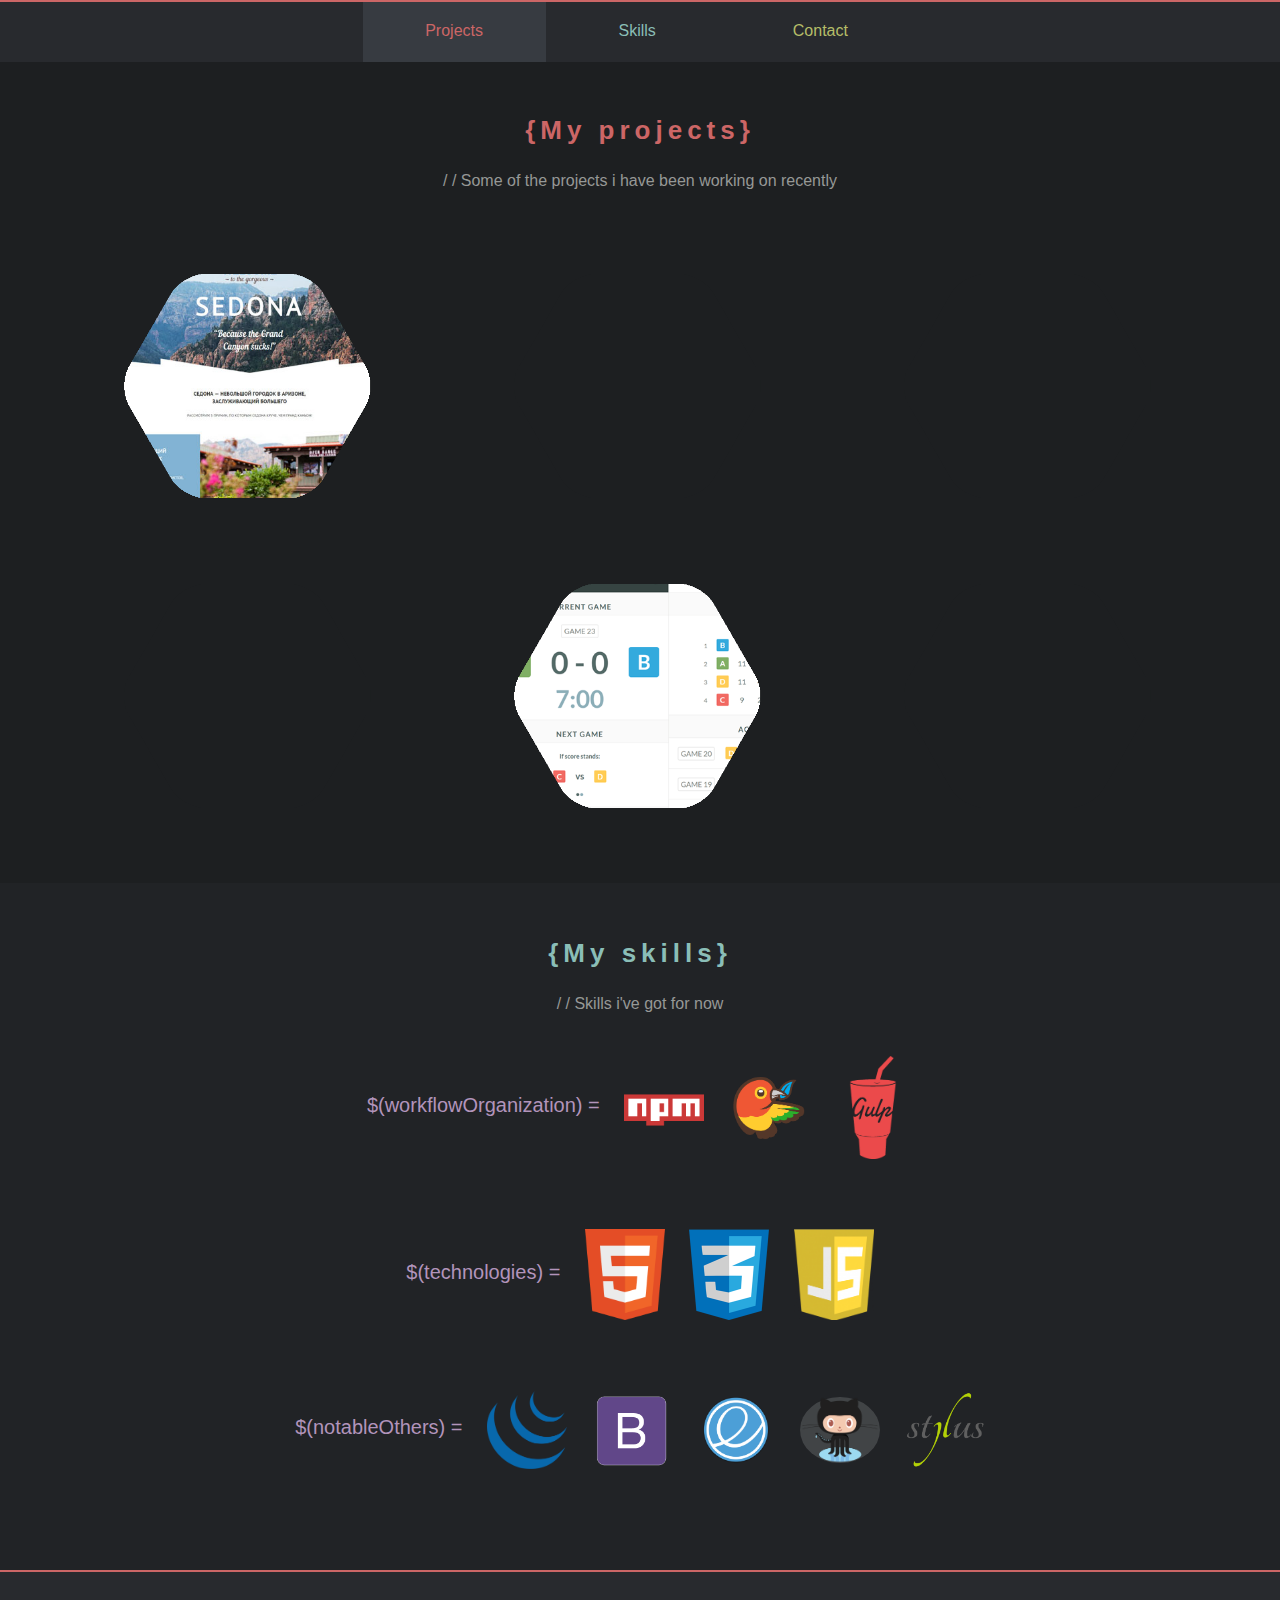
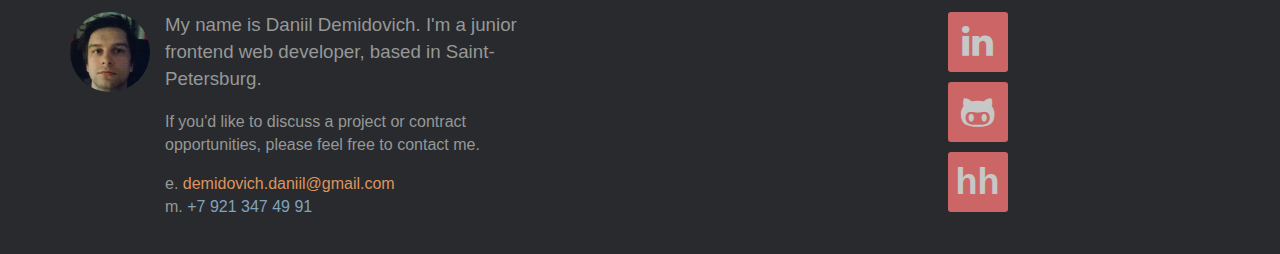
==== index.html @ fd7a841f "sedona" ====
<!DOCTYPE html>
<!--[if lt IE 7]><html lang="ru" class="lt-ie9 lt-ie8 lt-ie7"><![endif]-->
<!--[if IE 7]><html lang="ru" class="lt-ie9 lt-ie8"><![endif]-->
<!--[if IE 8]><html lang="ru" class="lt-ie9"><![endif]-->
<!--[if gt IE 8]><!-->
<html lang="ru">
<!--<![endif]-->

<head>
	<meta charset="UTF-8" />
	<title>My projects</title>
	<meta name="description" content="" />
	<meta http-equiv="X-UA-Compatible" content="IE=edge" />
	<meta name="viewport" content="width=device-width, initial-scale=1.0" />
	<link rel="shortcut icon" href="favicon.png" />
	<link rel="stylesheet" href="//maxcdn.bootstrapcdn.com/font-awesome/4.3.0/css/font-awesome.min.css">
	<link rel="stylesheet" href="libs/bootstrap-grid-3.3.1.min.css" />
	<link rel="stylesheet" href="css/fonts.css" />
	<link rel="stylesheet" href="css/main.css" />
	<link rel="stylesheet" href="css/media.css" />
</head>

<body>
	<header class="header-wrapper">
		<div class="container">
			<div class="row">
				<div class="col-md-6 col-md-offset-3">
					<nav class="menu">
						<ul>
							<li><a class="menu-projects" href="#index.html">Projects</a>
							</li>
							<li><a class="menu-skills" href="#index.html">Skills</a>
							</li>
							<li><a class="menu-contact" href="#index.html">Contact</a>
							</li>
						</ul>
					</nav>
				</div>
			</div>
		</div>
	</header>
	<main>
		<section class="projects section scroll-section">
			<div class="container">
				<div class="row">
					<div class="col-md-12">
						<h2>{My projects}</h2>
						<p>/ / Some of the projects i have been working on recently</p>
					</div>
				</div>
				<div class="row">
					<div class="col-md-4 col-sm-6">
						<div class="item sedona">
							<a href="/Sedona/index.html" class="overlay octagon"></a>
							<div class="item-details">
								<header>Sedona</header>
								<p>Simple site about small american town. 2 pages available: main and hotels. Made in 2 days.</p>
								<a href="/Sedona/index.html" class="item-button">Open</a>
							</div>
						</div>
						<a href="#" class="min-button">Sedona</a>
					</div>
					<div class="col-md-4 col-sm-6">
						<div class="item">
							<a href="#" class="overlay octagon"></a>
							<div class="item-details">
								<header>Golden</header>
								<p>One page "landing" porfolio site. Made in 1 day.</p>
								<a href="#" class="item-button">Open</a>
							</div>
						</div>
						<a href="#" class="min-button">Name</a>
					</div>
					<div class="col-md-4 col-sm-6">
						<div class="item">
							<a href="#" class="overlay octagon"></a>
							<div class="item-details">
								<header>Terran</header>
								<p>Terran terran terran Terran terran terran Terran terran terran</p>
								<a href="#" class="item-button">Open</a>
							</div>
						</div>
						<a href="#" class="min-button">Name</a>
					</div>
					<div class="col-md-4 col-sm-6">
						<div class="item">
							<a href="#" class="overlay octagon"></a>
							<div class="item-details">
								<header>Terran</header>
								<p>Terran terran terran Terran terran terran Terran terran terran</p>
								<a href="#" class="item-button">Open</a>
							</div>
						</div>
						<a href="#" class="min-button">Name</a>
					</div>
					<div class="col-md-4 col-sm-6">
						<div class="item testtask">
							<a href="/TestTask/index.html" class="overlay octagon"></a>
							<div class="item-details">
								<header>Testtask</header>
								<p>Terran terran terran Terran terran terran Terran terran terran</p>
								<a href="/TestTask/index.html" class="item-button">Open</a>
							</div>
						</div>
						<a href="#" class="min-button">Name</a>
					</div>
					<div class="col-md-4 col-sm-6">
						<div class="item">
							<a href="#" class="overlay octagon"></a>
							<div class="item-details">
								<header>Terran</header>
								<p>Terran terran terran Terran terran terran Terran terran terran</p>
								<a href="#" class="item-button">Open</a>
							</div>
						</div>
						<a href="#" class="min-button">Name</a>
					</div>
				</div>
			</div>
		</section>
		<section class="skills section scroll-section">
			<div class="container">
				<div class="row">
					<div class="col-md-12">
						<h2>{My skills}</h2>
						<p>/ / Skills i've got for now</p>
					</div>
				</div>
				<div class="row">
					<div class="col-md-12">
						<div class="skills-set">
							<p>$(workflowOrganization) = </p>
							<a href="https://www.npmjs.com/"><img src="img/npm.png" alt="npm logo">
							</a>
							<a href="http://bower.io/"><img src="img/bower.png" alt="bower logo">
							</a>
							<a href="http://gulpjs.com/"><img src="img/gulp.png" alt="gulp logo">
							</a>
						</div>
						<div class="skills-set technologies">
							<p>$(technologies) = </p>
							<a href="http://www.w3.org/html/"><img src="img/HTML5.png" alt="html logo">
							</a>
							<a href="http://www.w3.org/Style/CSS/"><img src="img/CSS3.png" alt="css logo">
							</a>
							<a href="https://developer.mozilla.org/en/docs/Web/JavaScript"><img src="img/JS.png" alt="js logo">
							</a>
						</div>
						<div class="skills-set">
							<p>$(notableOthers) = </p>
							<a href="https://jquery.com/"><img src="img/jquery.png" alt="jq logo">
							</a>
							<a href="http://getbootstrap.com/"><img src="img/bootstrap.png" alt="bootstrap logo">
							</a>
							<a href="https://elementary.io/"><img src="img/elementary.png" alt="eOS logo">
							</a>
							<a class="github" href="https://github.com/"><img src="img/Github.png" alt="github logo">
							</a>
							<a href="https://learnboost.github.io/stylus/"><img src="img/Stylus.png" alt="stylus logo">
							</a>
						</div>
					</div>
				</div>
			</div>
		</section>
	</main>
	<footer class="footer-wrapper scroll-section">
		<div class="container">
			<div class="row">
				<div class="col-md-9 col-sm-9">
					<img class="photo" src="img/myphoto.jpg" alt="MyPhoto">
						<h3>My name is Daniil Demidovich. I'm a junior frontend web developer, based in Saint-Petersburg.</h3>
						<p>If you'd like to discuss a project or contract opportunities, please feel free to contact me.</p>
						<p>e. <span class="email">demidovich.daniil@gmail.com</span>
							<br> m. <span class="mobile">+7 921 347 49 91</span></p>

				</div>
				<div class="col-md-3 col-sm-3">
					<div class="social">
						<ul>
							<li><a class="social-linked" href="https://linkedin.com/in/daniildemidovich"><i class="fa fa-linkedin"></i></a></li>
							<li><a class="social-github" href="https://github.com/O4epegb"><i class="fa fa-github-alt"></i></a></li>
							<li><a class="social-hh" href="http://spb.hh.ru/resume/3b052754ff028a69610039ed1f586c6c72774a">hh</a></li>
						</ul>
					</div>
				</div>
			</div>
		</div>
	</footer>
	<!--[if lt IE 9]>
	<script src="libs/html5shiv/es5-shim.min.js"></script>
	<script src="libs/html5shiv/html5shiv.min.js"></script>
	<script src="libs/html5shiv/html5shiv-printshiv.min.js"></script>
	<script src="libs/respond/respond.min.js"></script>
	<![endif]-->
	<script src="libs/jquery.min.js"></script>
	<script src="libs/jquery.scrollTo.min.js"></script>
	<script src="libs/ScrollMagic.min.js"></script>
	<script src="js/common.min.js"></script>
</body>

</html>
---- css/fonts.css ----
@font-face{font-family:"RobotoRegular";src:url("../fonts/RobotoRegular/RobotoRegular.eot");src:url("../fonts/RobotoRegular/RobotoRegular.eot?#iefix") format("embedded-opentype"),url("../fonts/RobotoRegular/RobotoRegular.woff") format("woff"),url("../fonts/RobotoRegular/RobotoRegular.ttf") format("truetype");font-style:normal;font-weight:normal}@font-face{font-family:"RobotoLight";src:url("../fonts/RobotoLight/RobotoLight.eot");src:url("../fonts/RobotoLight/RobotoLight.eot?#iefix") format("embedded-opentype"),url("../fonts/RobotoLight/RobotoLight.woff") format("woff"),url("../fonts/RobotoLight/RobotoLight.ttf") format("truetype");font-style:normal;font-weight:normal}@font-face{font-family:"RobotoMedium";src:url("../fonts/RobotoMedium/RobotoMedium.eot");src:url("../fonts/RobotoMedium/RobotoMedium.eot?#iefix") format("embedded-opentype"),url("../fonts/RobotoMedium/RobotoMedium.woff") format("woff"),url("../fonts/RobotoMedium/RobotoMedium.ttf") format("truetype");font-style:normal;font-weight:normal}@font-face{font-family:"RobotoBold";src:url("../fonts/RobotoBold/RobotoBold.eot");src:url("../fonts/RobotoBold/RobotoBold.eot?#iefix") format("embedded-opentype"),url("../fonts/RobotoBold/RobotoBold.woff") format("woff"),url("../fonts/RobotoBold/RobotoBold.ttf") format("truetype");font-style:normal;font-weight:normal}
---- css/main.css ----
body{background-color:#1d1f21;font-size:16px}h2{font-size:26px}.header-wrapper,.footer-wrapper{background-color:#282a2e;border-top:2px #c66 solid}.header-border-red{border-top:2px #c66 solid}.header-border-aqua{border-top:2px #8abeb7 solid}.header-border-yellow{border-top:2px #f0c674 solid}.header-wrapper{position:fixed;z-index:5;top:0;left:0;width:100%}.menu ul{margin:0;padding:0;font-size:0}.menu li{display:inline-block;width:33%;text-align:center;height:60px;padding-top:18px;font-size:16px}.menu .active{background-color:#373b41}.menu a{position:relative}.menu ul>li:nth-of-type(1) a{color:#c66}.menu ul>li:nth-of-type(2) a{color:#8abeb7}.menu ul>li:nth-of-type(3) a{color:#b5bd68}.menu a:before{content:">";width:20px;height:20px;position:absolute;left:-40px;opacity:0;-webkit-transition:.2s all ease-out;transition:.2s all ease-out}.menu a:hover:before{opacity:1;left:-20px}.section{text-align:center;padding-top:30px;padding-bottom:30px}.section h2{letter-spacing:5px}.section p{color:#969896;margin-bottom:40px}.section.projects{color:#c66;margin-top:60px}.section.skills{color:#8abeb7;background-color:#212326}.item{position:relative;width:300px;height:300px;background-color:#fff;margin:auto;margin-bottom:10px}.item-details{position:relative;opacity:0;background-color:rgba(29,31,33,0.8);color:#fff;height:300px;padding-top:54px;-webkit-transition:all .3s ease-in-out;transition:all .3s ease-in-out}.item-details header{font-size:26px;text-transform:uppercase;border-bottom:1px solid #c5c8c6}.item-details p{width:72%;margin:10px auto;line-height:1.4;color:#fff}.item-button{display:inline-block;position:relative;padding:5px 15px;margin-top:10px;text-decoration:none;color:#c5c8c6;background-color:#282a2e;border-radius:20px;z-index:2;border:#c5c8c6 1px solid;}.item-button:hover{background-color:#c5c8c6;color:#282a2e}.min-button{display:none;margin-bottom:10px;font-size:25px;color:#de935f}.item{background:url("https://www.jinx.com/content/prod/4063p_0c_2b.jpg") no-repeat;background-size:cover}.sedona{background-image:url("../img/sedona.jpg");background-repeat:no-repeat;background-size:cover}.testtask{background-image:url("../img/testtask.png");background-repeat:no-repeat;background-size:cover}.overlay{position:absolute;top:0;left:0;width:300px;height:300px;z-index:1;outline:0;-webkit-transition:.6s ease-out;transition:.6s ease-out;-webkit-transform:scale(1);transform:scale(1);background-image:url("../img/oct.png");background-repeat:no-repeat;background-position:0 0;background-size:cover}.item:hover .item-details{opacity:1}.item:hover .overlay{-webkit-transform:scale(1.07);transform:scale(1.07)}.skills-set{margin-bottom:50px}.skills-set a{display:inline-block;margin-left:20px;margin-bottom:20px}.skills-set img{height:auto;max-width:80px}.skills-set p{display:inline-block;font-size:20px;color:#b294bb}.github{background-color:rgba(197,200,198,0.2);border-radius:50%}.footer-wrapper{padding-top:40px;padding-bottom:20px}.photo{width:80px;height:80px;border-radius:50%;float:left;display:block}.footer-wrapper h3{margin-top:0;font-weight:normal}.footer-wrapper h3,.footer-wrapper p{margin-left:95px;color:#969896;max-width:400px}.email{color:#de935f}.mobile{color:#81a2be}.social li{display:block;width:60px;height:60px;background-color:#c66;text-align:center;border-radius:3px;margin-bottom:10px}.social a{display:block;line-height:60px;color:#c5c8c6;font-size:36px}.social ul{padding:0;margin:0}.social-linked:hover{color:#1b86bd}.social-github:hover{color:#282a2e}.social-hh{font-weight:bold}.social-hh:hover{color:#d71920}
---- css/media.css ----
@media only screen and (max-width:768px){.social li{display:inline-block}.social{text-align:center}.skills-set p{display:block}}@media only screen and (max-width:480px){.item{width:220px;height:220px}.item-details{height:220px}.overlay{width:220px;height:220px}.item-button{display:none}}@media only screen and (max-width:365px){.photo{float:none;display:block;margin:auto;margin-bottom:20px}.footer-wrapper h3{margin-top:0;font-weight:normal}.footer-wrapper h3,.footer-wrapper p{margin-left:0;color:$comment;max-width:400px}}@media only screen and (max-width:285px){.item{width:180px;height:180px}.item-details{height:180px}.overlay{width:180px;height:180px}.min-button{display:block}.item{display:none}.skills-set p{display:none}}
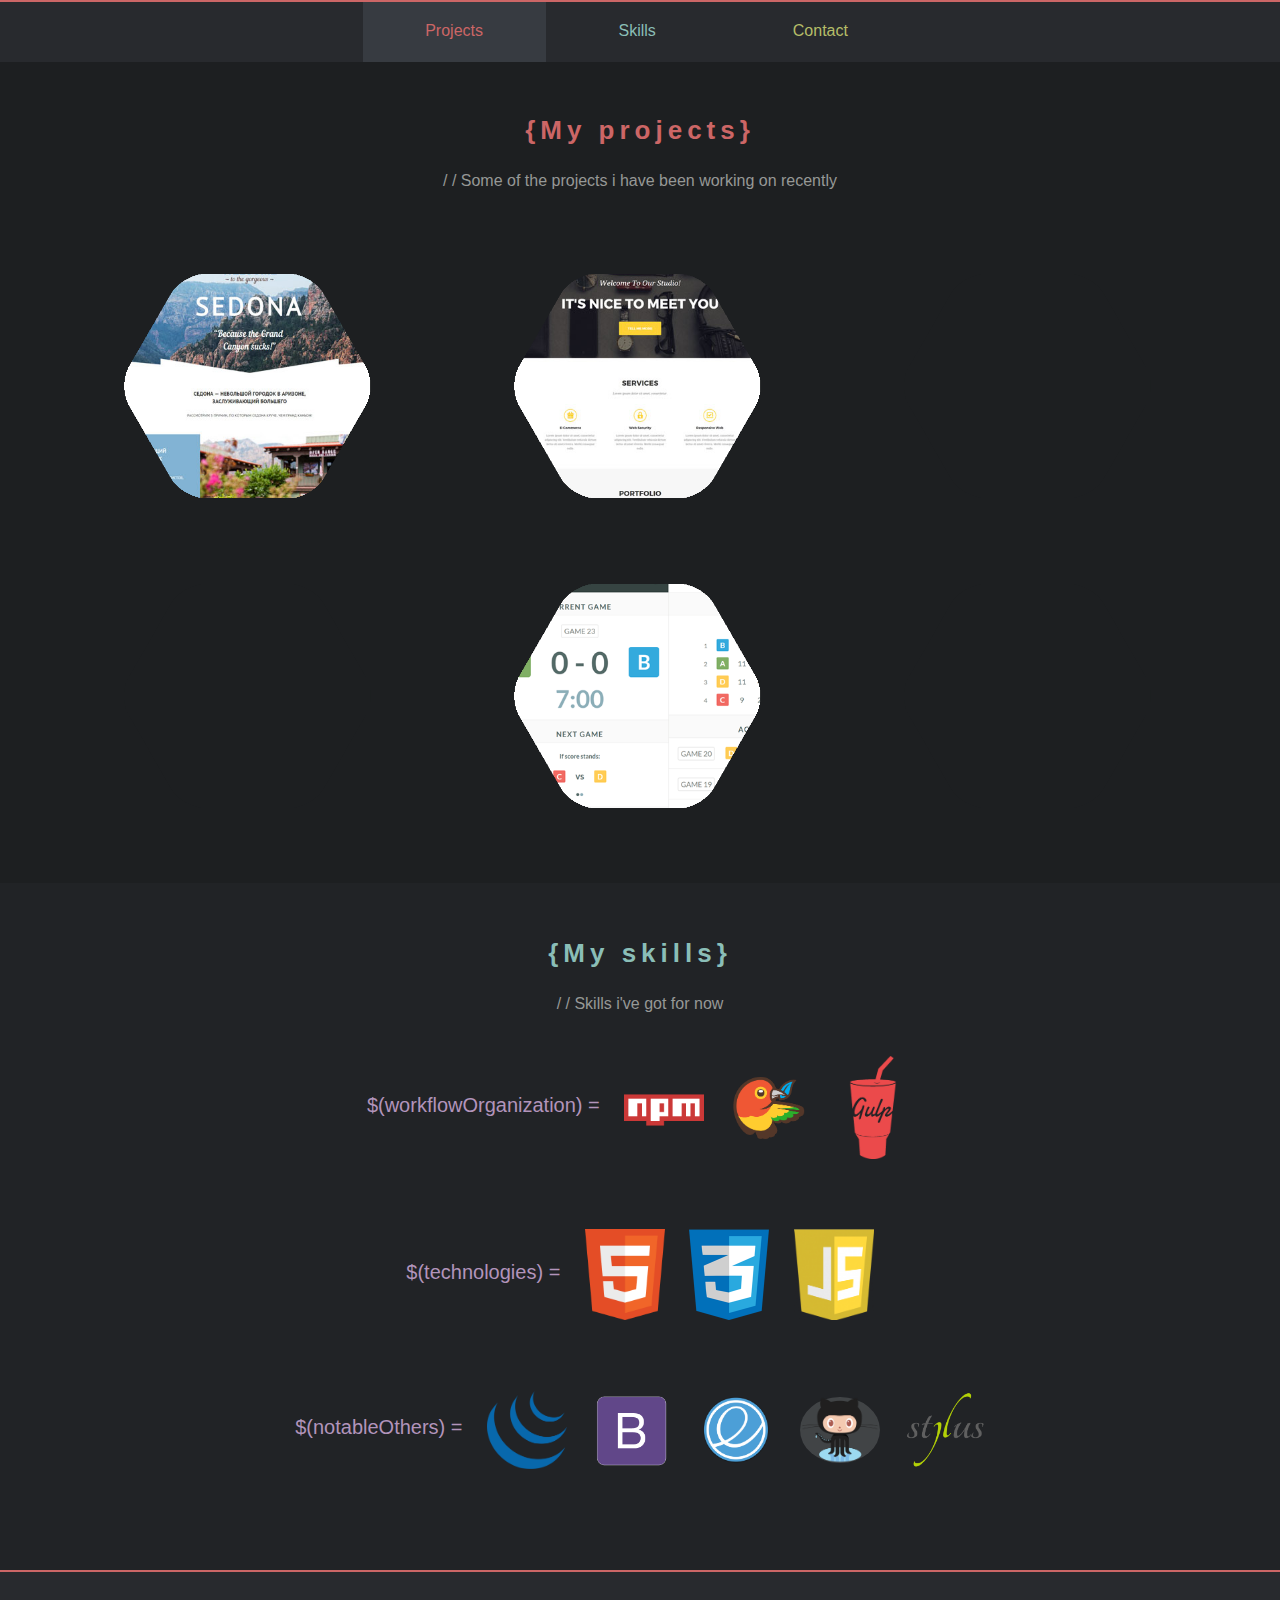
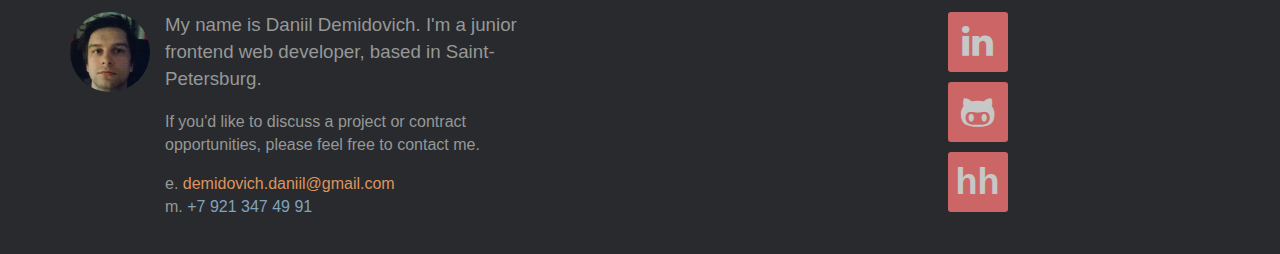
==== commit ad2e4344: "golden" ====
--- a/index.html
+++ b/index.html
@@ -61,15 +61,15 @@
 						<a href="#" class="min-button">Sedona</a>
 					</div>
 					<div class="col-md-4 col-sm-6">
-						<div class="item">
+						<div class="item golden">
 							<a href="#" class="overlay octagon"></a>
 							<div class="item-details">
 								<header>Golden</header>
 								<p>One page "landing" porfolio site. Made in 1 day.</p>
-								<a href="#" class="item-button">Open</a>
-							</div>
-						</div>
-						<a href="#" class="min-button">Name</a>
+								<a href="/Golden/index.html" class="item-button">Open</a>
+							</div>
+						</div>
+						<a href="/Golden/index.html" class="min-button">Golden</a>
 					</div>
 					<div class="col-md-4 col-sm-6">
 						<div class="item">
@@ -102,7 +102,7 @@
 								<a href="/TestTask/index.html" class="item-button">Open</a>
 							</div>
 						</div>
-						<a href="#" class="min-button">Name</a>
+						<a href="#" class="min-button">Testtask</a>
 					</div>
 					<div class="col-md-4 col-sm-6">
 						<div class="item">
--- a/css/main.css
+++ b/css/main.css
@@ -1 +1 @@
-body{background-color:#1d1f21;font-size:16px}h2{font-size:26px}.header-wrapper,.footer-wrapper{background-color:#282a2e;border-top:2px #c66 solid}.header-border-red{border-top:2px #c66 solid}.header-border-aqua{border-top:2px #8abeb7 solid}.header-border-yellow{border-top:2px #f0c674 solid}.header-wrapper{position:fixed;z-index:5;top:0;left:0;width:100%}.menu ul{margin:0;padding:0;font-size:0}.menu li{display:inline-block;width:33%;text-align:center;height:60px;padding-top:18px;font-size:16px}.menu .active{background-color:#373b41}.menu a{position:relative}.menu ul>li:nth-of-type(1) a{color:#c66}.menu ul>li:nth-of-type(2) a{color:#8abeb7}.menu ul>li:nth-of-type(3) a{color:#b5bd68}.menu a:before{content:">";width:20px;height:20px;position:absolute;left:-40px;opacity:0;-webkit-transition:.2s all ease-out;transition:.2s all ease-out}.menu a:hover:before{opacity:1;left:-20px}.section{text-align:center;padding-top:30px;padding-bottom:30px}.section h2{letter-spacing:5px}.section p{color:#969896;margin-bottom:40px}.section.projects{color:#c66;margin-top:60px}.section.skills{color:#8abeb7;background-color:#212326}.item{position:relative;width:300px;height:300px;background-color:#fff;margin:auto;margin-bottom:10px}.item-details{position:relative;opacity:0;background-color:rgba(29,31,33,0.8);color:#fff;height:300px;padding-top:54px;-webkit-transition:all .3s ease-in-out;transition:all .3s ease-in-out}.item-details header{font-size:26px;text-transform:uppercase;border-bottom:1px solid #c5c8c6}.item-details p{width:72%;margin:10px auto;line-height:1.4;color:#fff}.item-button{display:inline-block;position:relative;padding:5px 15px;margin-top:10px;text-decoration:none;color:#c5c8c6;background-color:#282a2e;border-radius:20px;z-index:2;border:#c5c8c6 1px solid;}.item-button:hover{background-color:#c5c8c6;color:#282a2e}.min-button{display:none;margin-bottom:10px;font-size:25px;color:#de935f}.item{background:url("https://www.jinx.com/content/prod/4063p_0c_2b.jpg") no-repeat;background-size:cover}.sedona{background-image:url("../img/sedona.jpg");background-repeat:no-repeat;background-size:cover}.testtask{background-image:url("../img/testtask.png");background-repeat:no-repeat;background-size:cover}.overlay{position:absolute;top:0;left:0;width:300px;height:300px;z-index:1;outline:0;-webkit-transition:.6s ease-out;transition:.6s ease-out;-webkit-transform:scale(1);transform:scale(1);background-image:url("../img/oct.png");background-repeat:no-repeat;background-position:0 0;background-size:cover}.item:hover .item-details{opacity:1}.item:hover .overlay{-webkit-transform:scale(1.07);transform:scale(1.07)}.skills-set{margin-bottom:50px}.skills-set a{display:inline-block;margin-left:20px;margin-bottom:20px}.skills-set img{height:auto;max-width:80px}.skills-set p{display:inline-block;font-size:20px;color:#b294bb}.github{background-color:rgba(197,200,198,0.2);border-radius:50%}.footer-wrapper{padding-top:40px;padding-bottom:20px}.photo{width:80px;height:80px;border-radius:50%;float:left;display:block}.footer-wrapper h3{margin-top:0;font-weight:normal}.footer-wrapper h3,.footer-wrapper p{margin-left:95px;color:#969896;max-width:400px}.email{color:#de935f}.mobile{color:#81a2be}.social li{display:block;width:60px;height:60px;background-color:#c66;text-align:center;border-radius:3px;margin-bottom:10px}.social a{display:block;line-height:60px;color:#c5c8c6;font-size:36px}.social ul{padding:0;margin:0}.social-linked:hover{color:#1b86bd}.social-github:hover{color:#282a2e}.social-hh{font-weight:bold}.social-hh:hover{color:#d71920}+body{background-color:#1d1f21;font-size:16px}h2{font-size:26px}.header-wrapper,.footer-wrapper{background-color:#282a2e;border-top:2px #c66 solid}.header-border-red{border-top:2px #c66 solid}.header-border-aqua{border-top:2px #8abeb7 solid}.header-border-yellow{border-top:2px #f0c674 solid}.header-wrapper{position:fixed;z-index:5;top:0;left:0;width:100%}.menu ul{margin:0;padding:0;font-size:0}.menu li{display:inline-block;width:33%;text-align:center;height:60px;padding-top:18px;font-size:16px}.menu .active{background-color:#373b41}.menu a{position:relative}.menu ul>li:nth-of-type(1) a{color:#c66}.menu ul>li:nth-of-type(2) a{color:#8abeb7}.menu ul>li:nth-of-type(3) a{color:#b5bd68}.menu a:before{content:">";width:20px;height:20px;position:absolute;left:-40px;opacity:0;-webkit-transition:.2s all ease-out;transition:.2s all ease-out}.menu a:hover:before{opacity:1;left:-20px}.section{text-align:center;padding-top:30px;padding-bottom:30px}.section h2{letter-spacing:5px}.section p{color:#969896;margin-bottom:40px}.section.projects{color:#c66;margin-top:60px}.section.skills{color:#8abeb7;background-color:#212326}.item{position:relative;width:300px;height:300px;background-color:#fff;margin:auto;margin-bottom:10px}.item-details{position:relative;opacity:0;background-color:rgba(29,31,33,0.8);color:#fff;height:300px;padding-top:54px;-webkit-transition:all .3s ease-in-out;transition:all .3s ease-in-out}.item-details header{font-size:26px;text-transform:uppercase;border-bottom:1px solid #c5c8c6}.item-details p{width:72%;margin:10px auto;line-height:1.4;color:#fff}.item-button{display:inline-block;position:relative;padding:5px 15px;margin-top:10px;text-decoration:none;color:#c5c8c6;background-color:#282a2e;border-radius:20px;z-index:2;border:#c5c8c6 1px solid;}.item-button:hover{background-color:#c5c8c6;color:#282a2e}.min-button{display:none;margin-bottom:10px;font-size:25px;color:#de935f}.item{background:url("https://www.jinx.com/content/prod/4063p_0c_2b.jpg") no-repeat;background-size:cover}.sedona{background-image:url("../img/sedona.jpg");background-repeat:no-repeat;background-size:cover}.golden{background-image:url("../img/golden.jpg");background-repeat:no-repeat;background-size:cover}.testtask{background-image:url("../img/testtask.png");background-repeat:no-repeat;background-size:cover}.overlay{position:absolute;top:0;left:0;width:300px;height:300px;z-index:1;outline:0;-webkit-transition:.6s ease-out;transition:.6s ease-out;-webkit-transform:scale(1);transform:scale(1);background-image:url("../img/oct.png");background-repeat:no-repeat;background-position:0 0;background-size:cover}.item:hover .item-details{opacity:1}.item:hover .overlay{-webkit-transform:scale(1.07);transform:scale(1.07)}.skills-set{margin-bottom:50px}.skills-set a{display:inline-block;margin-left:20px;margin-bottom:20px}.skills-set img{height:auto;max-width:80px}.skills-set p{display:inline-block;font-size:20px;color:#b294bb}.github{background-color:rgba(197,200,198,0.2);border-radius:50%}.footer-wrapper{padding-top:40px;padding-bottom:20px}.photo{width:80px;height:80px;border-radius:50%;float:left;display:block}.footer-wrapper h3{margin-top:0;font-weight:normal}.footer-wrapper h3,.footer-wrapper p{margin-left:95px;color:#969896;max-width:400px}.email{color:#de935f}.mobile{color:#81a2be}.social li{display:block;width:60px;height:60px;background-color:#c66;text-align:center;border-radius:3px;margin-bottom:10px}.social a{display:block;line-height:60px;color:#c5c8c6;font-size:36px}.social ul{padding:0;margin:0}.social-linked:hover{color:#1b86bd}.social-github:hover{color:#282a2e}.social-hh{font-weight:bold}.social-hh:hover{color:#d71920}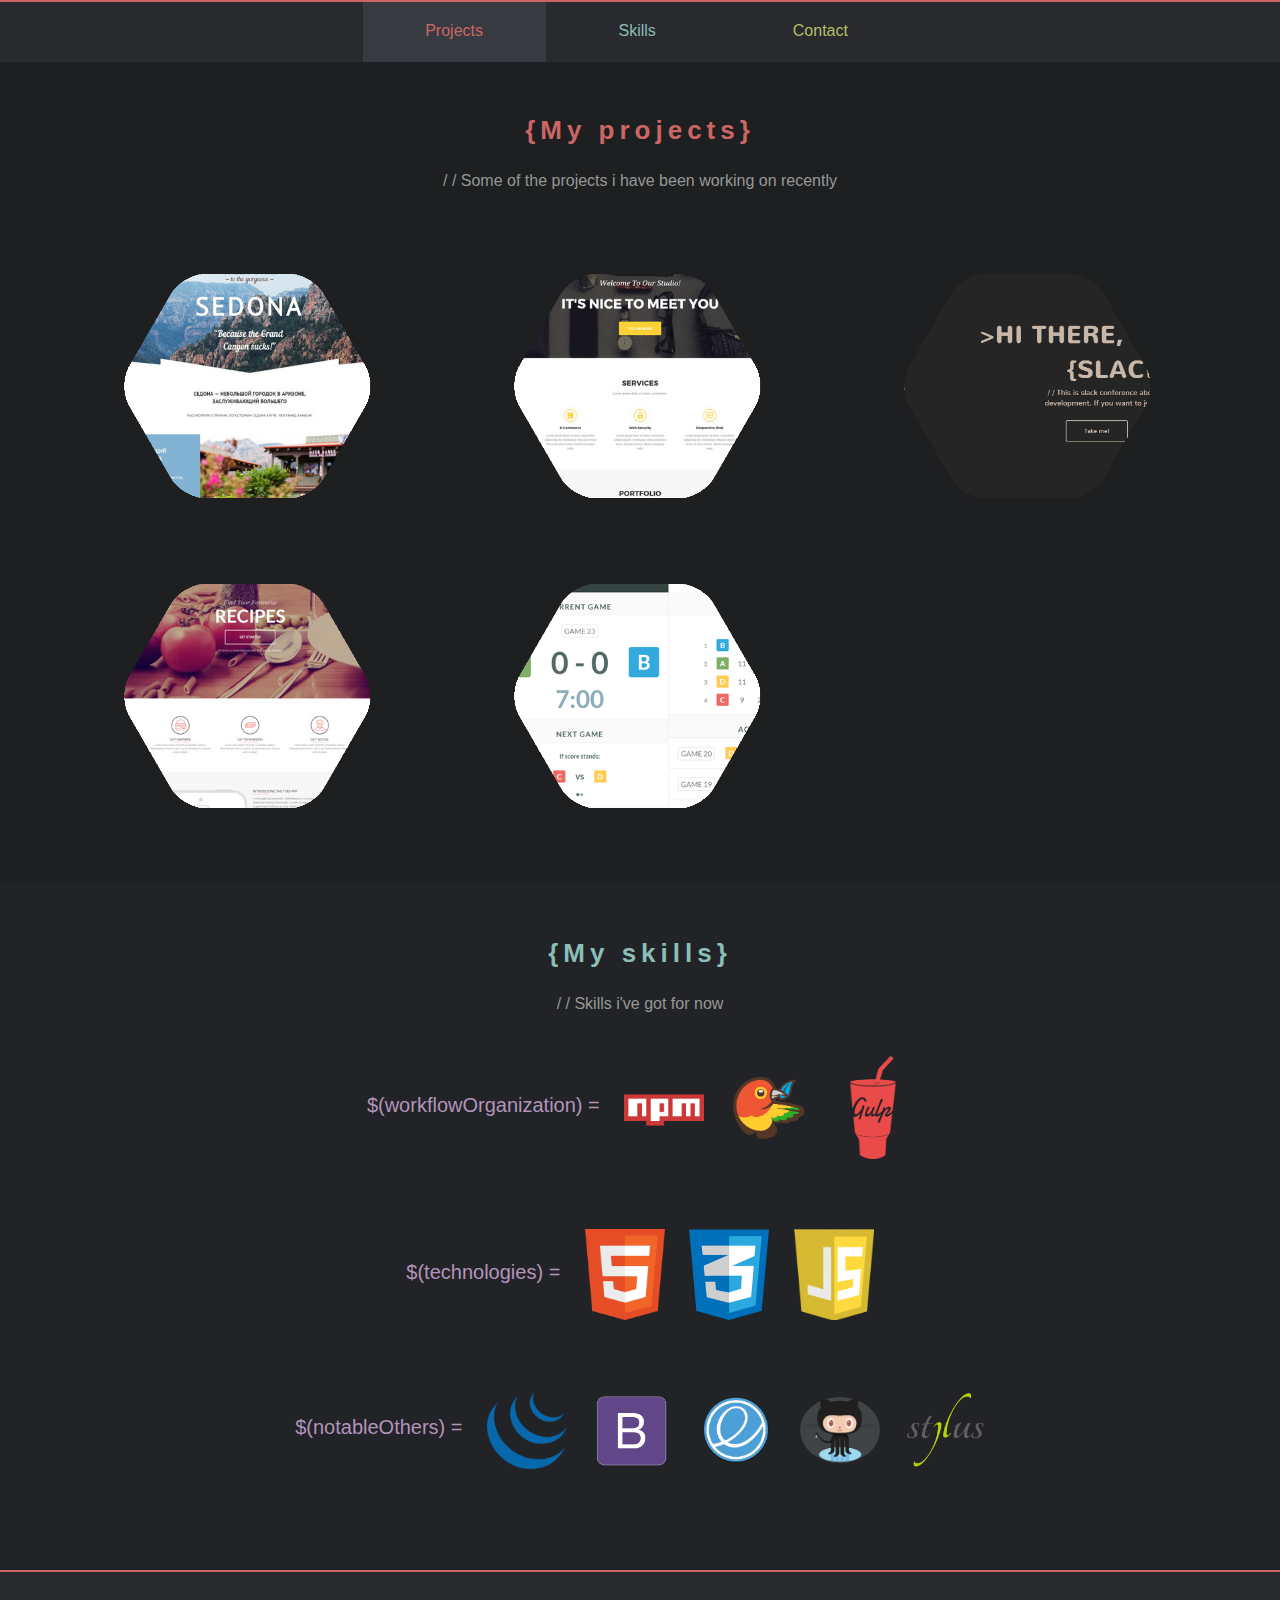
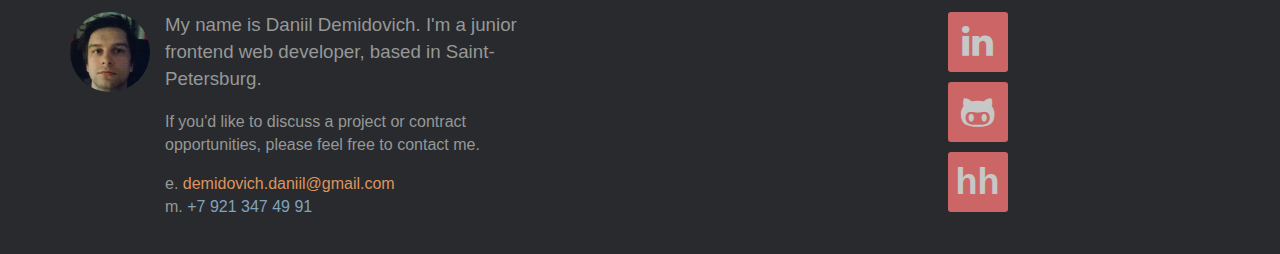
==== commit 55674e99: "slack" ====
--- a/index.html
+++ b/index.html
@@ -58,11 +58,11 @@
 								<a href="/Sedona/index.html" class="item-button">Open</a>
 							</div>
 						</div>
-						<a href="#" class="min-button">Sedona</a>
+						<a href="/Sedona/index.html" class="min-button">Sedona</a>
 					</div>
 					<div class="col-md-4 col-sm-6">
 						<div class="item golden">
-							<a href="#" class="overlay octagon"></a>
+							<a href="/Golden/index.html" class="overlay octagon"></a>
 							<div class="item-details">
 								<header>Golden</header>
 								<p>One page "landing" porfolio site. Made in 1 day.</p>
@@ -72,37 +72,37 @@
 						<a href="/Golden/index.html" class="min-button">Golden</a>
 					</div>
 					<div class="col-md-4 col-sm-6">
-						<div class="item">
-							<a href="#" class="overlay octagon"></a>
-							<div class="item-details">
-								<header>Terran</header>
-								<p>Terran terran terran Terran terran terran Terran terran terran</p>
-								<a href="#" class="item-button">Open</a>
-							</div>
-						</div>
-						<a href="#" class="min-button">Name</a>
-					</div>
-					<div class="col-md-4 col-sm-6">
-						<div class="item">
-							<a href="#" class="overlay octagon"></a>
-							<div class="item-details">
-								<header>Terran</header>
-								<p>Terran terran terran Terran terran terran Terran terran terran</p>
-								<a href="#" class="item-button">Open</a>
-							</div>
-						</div>
-						<a href="#" class="min-button">Name</a>
+						<div class="item slack">
+							<a href="/OnePage/index.html" class="overlay octagon"></a>
+							<div class="item-details">
+								<header>SlackJS</header>
+								<p>Promo page for js slack conference, made entirely by myself, without using any js plugins (apart from jQ). Work in progress, so far spent 1 day on it.</p>
+								<a href="/OnePage/index.html" class="item-button">Open</a>
+							</div>
+						</div>
+						<a href="/OnePage/index.html" class="min-button">SlackJS</a>
+					</div>
+					<div class="col-md-4 col-sm-6">
+						<div class="item fudi">
+							<a href="/Fudi/index.html" class="overlay octagon"></a>
+							<div class="item-details">
+								<header>Fudi</header>
+								<p>Multipurpose landing page stylized on the theme about food recipes. Made in 6 hours.</p>
+								<a href="/Fudi/index.html" class="item-button">Open</a>
+							</div>
+						</div>
+						<a href="/Fudi/index.html" class="min-button">Fudi</a>
 					</div>
 					<div class="col-md-4 col-sm-6">
 						<div class="item testtask">
 							<a href="/TestTask/index.html" class="overlay octagon"></a>
 							<div class="item-details">
 								<header>Testtask</header>
-								<p>Terran terran terran Terran terran terran Terran terran terran</p>
+								<p>Simple SPA interface. Made just for practice in 3 hours.</p>
 								<a href="/TestTask/index.html" class="item-button">Open</a>
 							</div>
 						</div>
-						<a href="#" class="min-button">Testtask</a>
+						<a href="/TestTask/index.html" class="min-button">Testtask</a>
 					</div>
 					<div class="col-md-4 col-sm-6">
 						<div class="item">
--- a/css/main.css
+++ b/css/main.css
@@ -1 +1 @@
-body{background-color:#1d1f21;font-size:16px}h2{font-size:26px}.header-wrapper,.footer-wrapper{background-color:#282a2e;border-top:2px #c66 solid}.header-border-red{border-top:2px #c66 solid}.header-border-aqua{border-top:2px #8abeb7 solid}.header-border-yellow{border-top:2px #f0c674 solid}.header-wrapper{position:fixed;z-index:5;top:0;left:0;width:100%}.menu ul{margin:0;padding:0;font-size:0}.menu li{display:inline-block;width:33%;text-align:center;height:60px;padding-top:18px;font-size:16px}.menu .active{background-color:#373b41}.menu a{position:relative}.menu ul>li:nth-of-type(1) a{color:#c66}.menu ul>li:nth-of-type(2) a{color:#8abeb7}.menu ul>li:nth-of-type(3) a{color:#b5bd68}.menu a:before{content:">";width:20px;height:20px;position:absolute;left:-40px;opacity:0;-webkit-transition:.2s all ease-out;transition:.2s all ease-out}.menu a:hover:before{opacity:1;left:-20px}.section{text-align:center;padding-top:30px;padding-bottom:30px}.section h2{letter-spacing:5px}.section p{color:#969896;margin-bottom:40px}.section.projects{color:#c66;margin-top:60px}.section.skills{color:#8abeb7;background-color:#212326}.item{position:relative;width:300px;height:300px;background-color:#fff;margin:auto;margin-bottom:10px}.item-details{position:relative;opacity:0;background-color:rgba(29,31,33,0.8);color:#fff;height:300px;padding-top:54px;-webkit-transition:all .3s ease-in-out;transition:all .3s ease-in-out}.item-details header{font-size:26px;text-transform:uppercase;border-bottom:1px solid #c5c8c6}.item-details p{width:72%;margin:10px auto;line-height:1.4;color:#fff}.item-button{display:inline-block;position:relative;padding:5px 15px;margin-top:10px;text-decoration:none;color:#c5c8c6;background-color:#282a2e;border-radius:20px;z-index:2;border:#c5c8c6 1px solid;}.item-button:hover{background-color:#c5c8c6;color:#282a2e}.min-button{display:none;margin-bottom:10px;font-size:25px;color:#de935f}.item{background:url("https://www.jinx.com/content/prod/4063p_0c_2b.jpg") no-repeat;background-size:cover}.sedona{background-image:url("../img/sedona.jpg");background-repeat:no-repeat;background-size:cover}.golden{background-image:url("../img/golden.jpg");background-repeat:no-repeat;background-size:cover}.testtask{background-image:url("../img/testtask.png");background-repeat:no-repeat;background-size:cover}.overlay{position:absolute;top:0;left:0;width:300px;height:300px;z-index:1;outline:0;-webkit-transition:.6s ease-out;transition:.6s ease-out;-webkit-transform:scale(1);transform:scale(1);background-image:url("../img/oct.png");background-repeat:no-repeat;background-position:0 0;background-size:cover}.item:hover .item-details{opacity:1}.item:hover .overlay{-webkit-transform:scale(1.07);transform:scale(1.07)}.skills-set{margin-bottom:50px}.skills-set a{display:inline-block;margin-left:20px;margin-bottom:20px}.skills-set img{height:auto;max-width:80px}.skills-set p{display:inline-block;font-size:20px;color:#b294bb}.github{background-color:rgba(197,200,198,0.2);border-radius:50%}.footer-wrapper{padding-top:40px;padding-bottom:20px}.photo{width:80px;height:80px;border-radius:50%;float:left;display:block}.footer-wrapper h3{margin-top:0;font-weight:normal}.footer-wrapper h3,.footer-wrapper p{margin-left:95px;color:#969896;max-width:400px}.email{color:#de935f}.mobile{color:#81a2be}.social li{display:block;width:60px;height:60px;background-color:#c66;text-align:center;border-radius:3px;margin-bottom:10px}.social a{display:block;line-height:60px;color:#c5c8c6;font-size:36px}.social ul{padding:0;margin:0}.social-linked:hover{color:#1b86bd}.social-github:hover{color:#282a2e}.social-hh{font-weight:bold}.social-hh:hover{color:#d71920}+body{background-color:#1d1f21;font-size:16px}h2{font-size:26px}.header-wrapper,.footer-wrapper{background-color:#282a2e;border-top:2px #c66 solid}.header-border-red{border-top:2px #c66 solid}.header-border-aqua{border-top:2px #8abeb7 solid}.header-border-yellow{border-top:2px #f0c674 solid}.header-wrapper{position:fixed;z-index:5;top:0;left:0;width:100%}.menu ul{margin:0;padding:0;font-size:0}.menu li{display:inline-block;width:33%;text-align:center;height:60px;padding-top:18px;font-size:16px}.menu .active{background-color:#373b41}.menu a{position:relative}.menu ul>li:nth-of-type(1) a{color:#c66}.menu ul>li:nth-of-type(2) a{color:#8abeb7}.menu ul>li:nth-of-type(3) a{color:#b5bd68}.menu a:before{content:">";width:20px;height:20px;position:absolute;left:-40px;opacity:0;-webkit-transition:.2s all ease-out;transition:.2s all ease-out}.menu a:hover:before{opacity:1;left:-20px}.section{text-align:center;padding-top:30px;padding-bottom:30px}.section h2{letter-spacing:5px}.section p{color:#969896;margin-bottom:40px}.section.projects{color:#c66;margin-top:60px}.section.skills{color:#8abeb7;background-color:#212326}.item{position:relative;width:300px;height:300px;background-color:#fff;margin:auto;margin-bottom:10px}.item-details{position:relative;opacity:0;background-color:rgba(29,31,33,0.8);color:#fff;height:300px;padding-top:54px;-webkit-transition:all .3s ease-in-out;transition:all .3s ease-in-out}.item-details header{font-size:26px;text-transform:uppercase;border-bottom:1px solid #c5c8c6}.item-details p{width:72%;margin:10px auto;line-height:1.4;color:#fff}.item-button{display:inline-block;position:relative;padding:5px 15px;margin-top:10px;text-decoration:none;color:#c5c8c6;background-color:#282a2e;border-radius:20px;z-index:2;border:#c5c8c6 1px solid;}.item-button:hover{background-color:#c5c8c6;color:#282a2e}.min-button{display:none;margin-bottom:10px;font-size:25px;color:#de935f}.item{background:url("https://www.jinx.com/content/prod/4063p_0c_2b.jpg") no-repeat;background-size:cover}.sedona{background-image:url("../img/sedona.jpg");background-repeat:no-repeat;background-size:cover}.golden{background-image:url("../img/golden.jpg");background-repeat:no-repeat;background-size:cover}.slack{background-image:url("../img/slack.jpg");background-repeat:no-repeat;background-size:cover}.fudi{background-image:url("../img/Fudi.jpg");background-repeat:no-repeat;background-size:cover}.testtask{background-image:url("../img/testtask.png");background-repeat:no-repeat;background-size:cover}.overlay{position:absolute;top:0;left:0;width:300px;height:300px;z-index:1;outline:0;-webkit-transition:.6s ease-out;transition:.6s ease-out;-webkit-transform:scale(1);transform:scale(1);background-image:url("../img/oct.png");background-repeat:no-repeat;background-position:0 0;background-size:cover}.item:hover .item-details{opacity:1}.item:hover .overlay{-webkit-transform:scale(1.07);transform:scale(1.07)}.skills-set{margin-bottom:50px}.skills-set a{display:inline-block;margin-left:20px;margin-bottom:20px}.skills-set img{height:auto;max-width:80px}.skills-set p{display:inline-block;font-size:20px;color:#b294bb}.github{background-color:rgba(197,200,198,0.2);border-radius:50%}.footer-wrapper{padding-top:40px;padding-bottom:20px}.photo{width:80px;height:80px;border-radius:50%;float:left;display:block}.footer-wrapper h3{margin-top:0;font-weight:normal}.footer-wrapper h3,.footer-wrapper p{margin-left:95px;color:#969896;max-width:400px}.email{color:#de935f}.mobile{color:#81a2be}.social li{display:block;width:60px;height:60px;background-color:#c66;text-align:center;border-radius:3px;margin-bottom:10px}.social a{display:block;line-height:60px;color:#c5c8c6;font-size:36px}.social ul{padding:0;margin:0}.social-linked:hover{color:#1b86bd}.social-github:hover{color:#282a2e}.social-hh{font-weight:bold}.social-hh:hover{color:#d71920}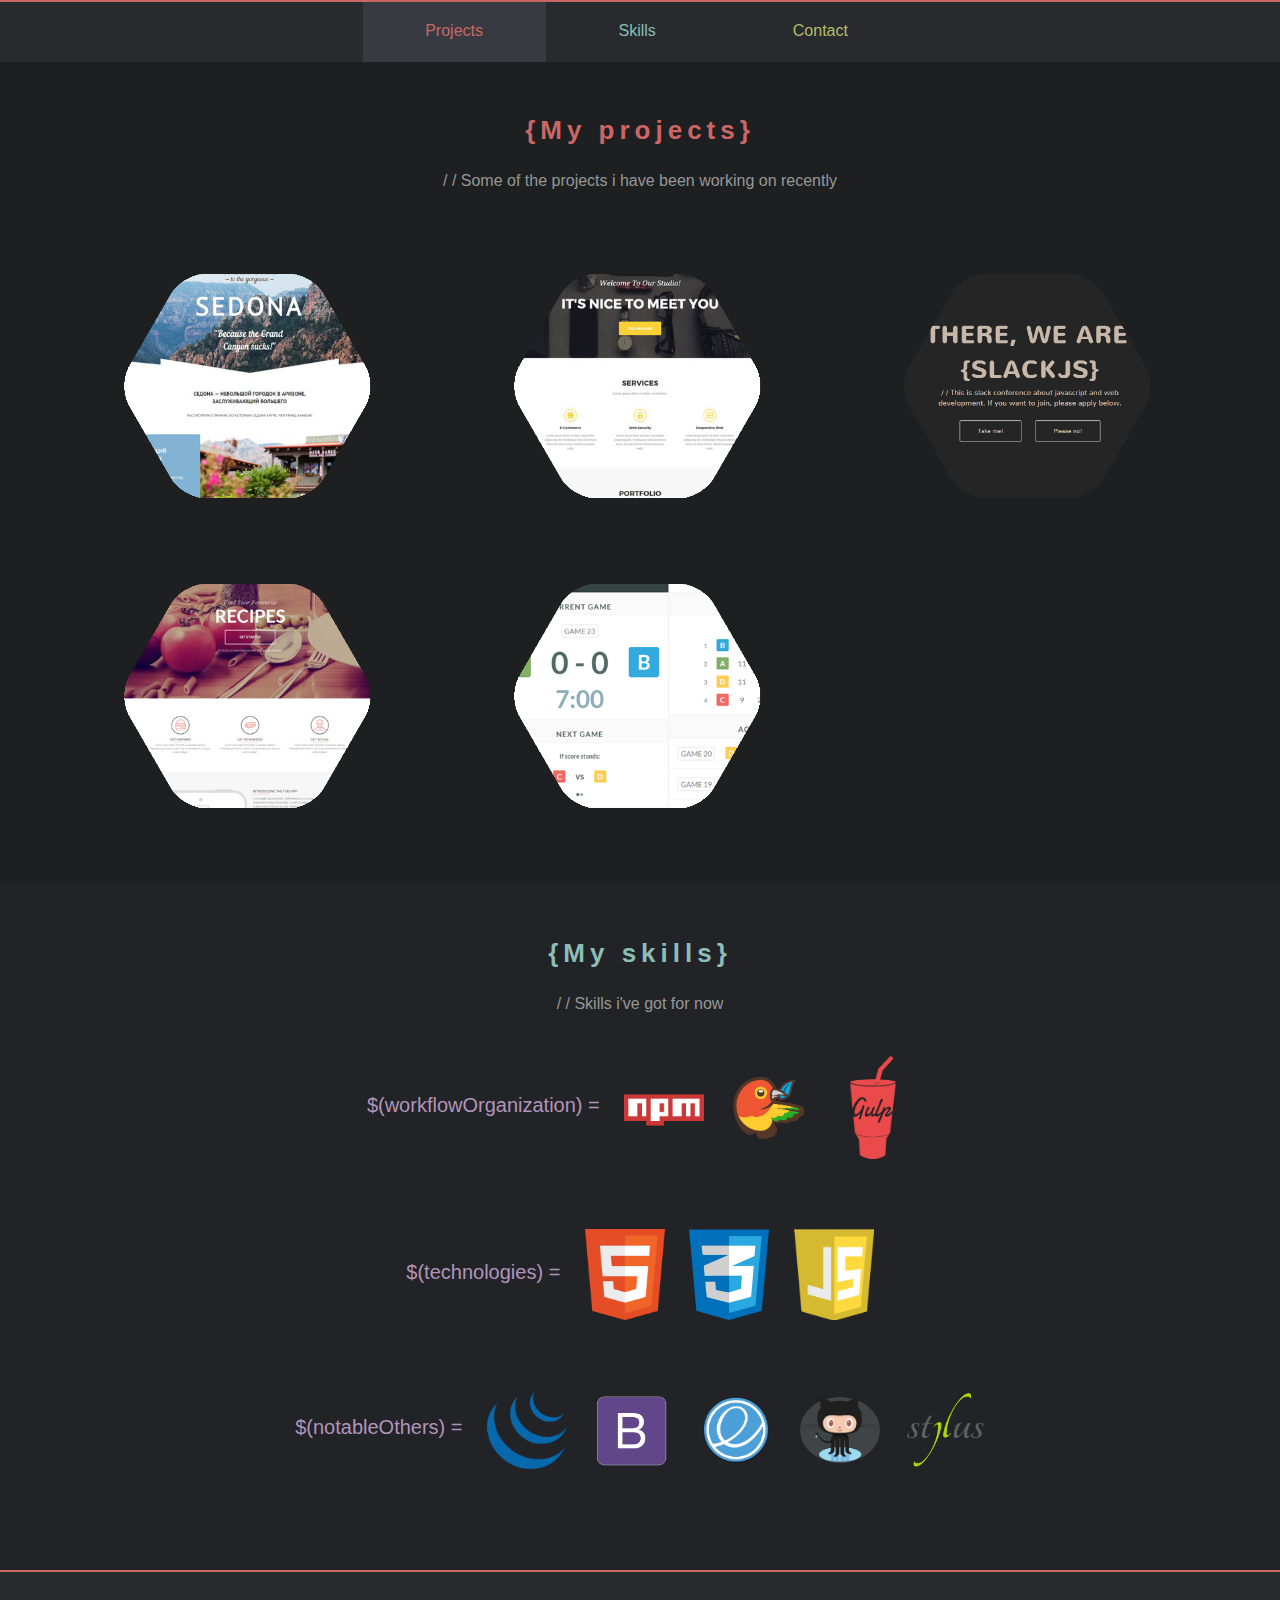
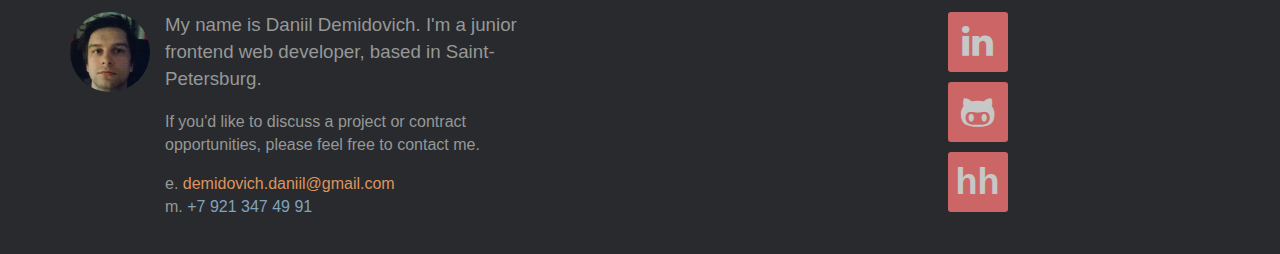
==== commit 842c0438: "main index" ====
--- a/index.html
+++ b/index.html
@@ -108,12 +108,12 @@
 						<div class="item">
 							<a href="#" class="overlay octagon"></a>
 							<div class="item-details">
-								<header>Terran</header>
-								<p>Terran terran terran Terran terran terran Terran terran terran</p>
+								<header>Oops</header>
+								<p>Nothing here yet, will add something asap.</p>
 								<a href="#" class="item-button">Open</a>
 							</div>
 						</div>
-						<a href="#" class="min-button">Name</a>
+						<a href="#" class="min-button">Placeholder</a>
 					</div>
 				</div>
 			</div>
--- a/css/main.css
+++ b/css/main.css
@@ -1 +1 @@
-body{background-color:#1d1f21;font-size:16px}h2{font-size:26px}.header-wrapper,.footer-wrapper{background-color:#282a2e;border-top:2px #c66 solid}.header-border-red{border-top:2px #c66 solid}.header-border-aqua{border-top:2px #8abeb7 solid}.header-border-yellow{border-top:2px #f0c674 solid}.header-wrapper{position:fixed;z-index:5;top:0;left:0;width:100%}.menu ul{margin:0;padding:0;font-size:0}.menu li{display:inline-block;width:33%;text-align:center;height:60px;padding-top:18px;font-size:16px}.menu .active{background-color:#373b41}.menu a{position:relative}.menu ul>li:nth-of-type(1) a{color:#c66}.menu ul>li:nth-of-type(2) a{color:#8abeb7}.menu ul>li:nth-of-type(3) a{color:#b5bd68}.menu a:before{content:">";width:20px;height:20px;position:absolute;left:-40px;opacity:0;-webkit-transition:.2s all ease-out;transition:.2s all ease-out}.menu a:hover:before{opacity:1;left:-20px}.section{text-align:center;padding-top:30px;padding-bottom:30px}.section h2{letter-spacing:5px}.section p{color:#969896;margin-bottom:40px}.section.projects{color:#c66;margin-top:60px}.section.skills{color:#8abeb7;background-color:#212326}.item{position:relative;width:300px;height:300px;background-color:#fff;margin:auto;margin-bottom:10px}.item-details{position:relative;opacity:0;background-color:rgba(29,31,33,0.8);color:#fff;height:300px;padding-top:54px;-webkit-transition:all .3s ease-in-out;transition:all .3s ease-in-out}.item-details header{font-size:26px;text-transform:uppercase;border-bottom:1px solid #c5c8c6}.item-details p{width:72%;margin:10px auto;line-height:1.4;color:#fff}.item-button{display:inline-block;position:relative;padding:5px 15px;margin-top:10px;text-decoration:none;color:#c5c8c6;background-color:#282a2e;border-radius:20px;z-index:2;border:#c5c8c6 1px solid;}.item-button:hover{background-color:#c5c8c6;color:#282a2e}.min-button{display:none;margin-bottom:10px;font-size:25px;color:#de935f}.item{background:url("https://www.jinx.com/content/prod/4063p_0c_2b.jpg") no-repeat;background-size:cover}.sedona{background-image:url("../img/sedona.jpg");background-repeat:no-repeat;background-size:cover}.golden{background-image:url("../img/golden.jpg");background-repeat:no-repeat;background-size:cover}.slack{background-image:url("../img/slack.jpg");background-repeat:no-repeat;background-size:cover}.fudi{background-image:url("../img/Fudi.jpg");background-repeat:no-repeat;background-size:cover}.testtask{background-image:url("../img/testtask.png");background-repeat:no-repeat;background-size:cover}.overlay{position:absolute;top:0;left:0;width:300px;height:300px;z-index:1;outline:0;-webkit-transition:.6s ease-out;transition:.6s ease-out;-webkit-transform:scale(1);transform:scale(1);background-image:url("../img/oct.png");background-repeat:no-repeat;background-position:0 0;background-size:cover}.item:hover .item-details{opacity:1}.item:hover .overlay{-webkit-transform:scale(1.07);transform:scale(1.07)}.skills-set{margin-bottom:50px}.skills-set a{display:inline-block;margin-left:20px;margin-bottom:20px}.skills-set img{height:auto;max-width:80px}.skills-set p{display:inline-block;font-size:20px;color:#b294bb}.github{background-color:rgba(197,200,198,0.2);border-radius:50%}.footer-wrapper{padding-top:40px;padding-bottom:20px}.photo{width:80px;height:80px;border-radius:50%;float:left;display:block}.footer-wrapper h3{margin-top:0;font-weight:normal}.footer-wrapper h3,.footer-wrapper p{margin-left:95px;color:#969896;max-width:400px}.email{color:#de935f}.mobile{color:#81a2be}.social li{display:block;width:60px;height:60px;background-color:#c66;text-align:center;border-radius:3px;margin-bottom:10px}.social a{display:block;line-height:60px;color:#c5c8c6;font-size:36px}.social ul{padding:0;margin:0}.social-linked:hover{color:#1b86bd}.social-github:hover{color:#282a2e}.social-hh{font-weight:bold}.social-hh:hover{color:#d71920}+body{background-color:#1d1f21;font-size:16px}h2{font-size:26px}.header-wrapper,.footer-wrapper{background-color:#282a2e;border-top:2px #c66 solid}.header-border-red{border-top:2px #c66 solid}.header-border-aqua{border-top:2px #8abeb7 solid}.header-border-yellow{border-top:2px #f0c674 solid}.header-wrapper{position:fixed;z-index:5;top:0;left:0;width:100%}.menu ul{margin:0;padding:0;font-size:0}.menu li{display:inline-block;width:33%;text-align:center;height:60px;padding-top:18px;font-size:16px}.menu .active{background-color:#373b41}.menu a{position:relative}.menu ul>li:nth-of-type(1) a{color:#c66}.menu ul>li:nth-of-type(2) a{color:#8abeb7}.menu ul>li:nth-of-type(3) a{color:#b5bd68}.menu a:before{content:">";width:20px;height:20px;position:absolute;left:-40px;opacity:0;-webkit-transition:.2s all ease-out;transition:.2s all ease-out}.menu a:hover:before{opacity:1;left:-20px}.section{text-align:center;padding-top:30px;padding-bottom:30px}.section h2{letter-spacing:5px}.section p{color:#969896;margin-bottom:40px}.section.projects{color:#c66;margin-top:60px}.section.skills{color:#8abeb7;background-color:#212326}.item{position:relative;width:300px;height:300px;background-color:#fff;margin:auto;margin-bottom:10px}.item-details{position:relative;opacity:0;background-color:rgba(29,31,33,0.8);color:#fff;height:300px;padding-top:54px;-webkit-transition:all .3s ease-in-out;transition:all .3s ease-in-out}.item-details header{font-size:26px;text-transform:uppercase;border-bottom:1px solid #c5c8c6}.item-details p{width:72%;margin:10px auto;line-height:1.4;color:#fff}.item-button{display:inline-block;position:relative;padding:5px 15px;margin-top:10px;text-decoration:none;color:#c5c8c6;background-color:#282a2e;border-radius:20px;z-index:2;border:#c5c8c6 1px solid;}.item-button:hover{background-color:#c5c8c6;color:#282a2e}.min-button{display:none;margin-bottom:10px;font-size:25px;color:#de935f}.item{background:url("https://www.jinx.com/content/prod/4063p_0c_2b.jpg") no-repeat;background-size:cover}.sedona{background-image:url("../img/sedona.jpg");background-repeat:no-repeat;background-size:cover}.golden{background-image:url("../img/golden.jpg");background-repeat:no-repeat;background-size:cover}.slack{background-image:url("../img/slack.jpg");background-repeat:no-repeat;background-position:center center;background-size:cover;}.slack p{font-size:14px}.fudi{background-image:url("../img/Fudi.jpg");background-repeat:no-repeat;background-size:cover}.testtask{background-image:url("../img/testtask.png");background-repeat:no-repeat;background-size:cover}.overlay{position:absolute;top:0;left:0;width:300px;height:300px;z-index:1;outline:0;-webkit-transition:.6s ease-out;transition:.6s ease-out;-webkit-transform:scale(1);transform:scale(1);background-image:url("../img/oct.png");background-repeat:no-repeat;background-position:0 0;background-size:cover}.item:hover .item-details{opacity:1}.item:hover .overlay{-webkit-transform:scale(1.07);transform:scale(1.07)}.skills-set{margin-bottom:50px}.skills-set a{display:inline-block;margin-left:20px;margin-bottom:20px}.skills-set img{height:auto;max-width:80px}.skills-set p{display:inline-block;font-size:20px;color:#b294bb}.github{background-color:rgba(197,200,198,0.2);border-radius:50%}.footer-wrapper{padding-top:40px;padding-bottom:20px}.photo{width:80px;height:80px;border-radius:50%;float:left;display:block}.footer-wrapper h3{margin-top:0;font-weight:normal}.footer-wrapper h3,.footer-wrapper p{margin-left:95px;color:#969896;max-width:400px}.email{color:#de935f}.mobile{color:#81a2be}.social li{display:block;width:60px;height:60px;background-color:#c66;text-align:center;border-radius:3px;margin-bottom:10px}.social a{display:block;line-height:60px;color:#c5c8c6;font-size:36px}.social ul{padding:0;margin:0}.social-linked:hover{color:#1b86bd}.social-github:hover{color:#282a2e}.social-hh{font-weight:bold}.social-hh:hover{color:#d71920}--- a/css/media.css
+++ b/css/media.css
@@ -1 +1 @@
-@media only screen and (max-width:768px){.social li{display:inline-block}.social{text-align:center}.skills-set p{display:block}}@media only screen and (max-width:480px){.item{width:220px;height:220px}.item-details{height:220px}.overlay{width:220px;height:220px}.item-button{display:none}}@media only screen and (max-width:365px){.photo{float:none;display:block;margin:auto;margin-bottom:20px}.footer-wrapper h3{margin-top:0;font-weight:normal}.footer-wrapper h3,.footer-wrapper p{margin-left:0;color:$comment;max-width:400px}}@media only screen and (max-width:285px){.item{width:180px;height:180px}.item-details{height:180px}.overlay{width:180px;height:180px}.min-button{display:block}.item{display:none}.skills-set p{display:none}}+@media only screen and (max-width:768px){.social li{display:inline-block}.social{text-align:center}.skills-set p{display:block}}@media only screen and (max-width:480px){.item{width:220px;height:220px}.item-details{height:220px;}.item-details p{font-size:12px;max-width:120px}.slack p{margin-top:0;line-height:12px}.overlay{width:220px;height:220px}.item-button{display:none}}@media only screen and (max-width:365px){.photo{float:none;display:block;margin:auto;margin-bottom:20px}.footer-wrapper h3{margin-top:0;font-weight:normal}.footer-wrapper h3,.footer-wrapper p{margin-left:0;color:$comment;max-width:400px}}@media only screen and (max-width:285px){.item{width:180px;height:180px}.item-details{height:180px}.overlay{width:180px;height:180px}.min-button{display:block}.item{display:none}.skills-set p{display:none}}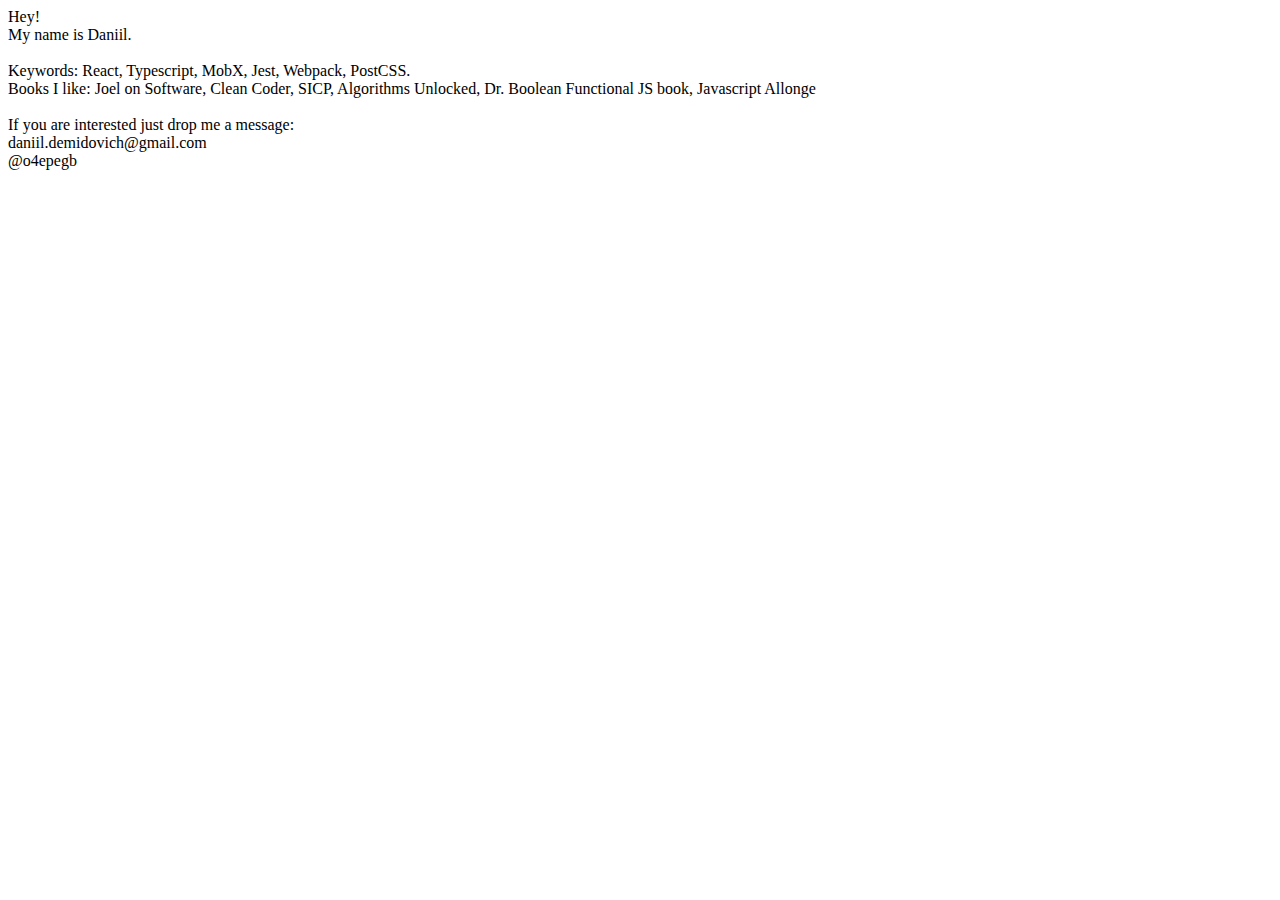
==== commit e4a9b66d: "Move old stuff" ====
--- a/index.html
+++ b/index.html
@@ -1,202 +1,20 @@
 <!DOCTYPE html>
-<!--[if lt IE 7]><html lang="ru" class="lt-ie9 lt-ie8 lt-ie7"><![endif]-->
-<!--[if IE 7]><html lang="ru" class="lt-ie9 lt-ie8"><![endif]-->
-<!--[if IE 8]><html lang="ru" class="lt-ie9"><![endif]-->
-<!--[if gt IE 8]><!-->
-<html lang="ru">
-<!--<![endif]-->
-
+<html lang="en">
 <head>
-	<meta charset="UTF-8" />
-	<title>My projects</title>
-	<meta name="description" content="" />
-	<meta http-equiv="X-UA-Compatible" content="IE=edge" />
-	<meta name="viewport" content="width=device-width, initial-scale=1.0" />
-	<link rel="shortcut icon" href="favicon.png" />
-	<link rel="stylesheet" href="//maxcdn.bootstrapcdn.com/font-awesome/4.3.0/css/font-awesome.min.css">
-	<link rel="stylesheet" href="libs/bootstrap-grid-3.3.1.min.css" />
-	<link rel="stylesheet" href="css/fonts.css" />
-	<link rel="stylesheet" href="css/main.css" />
-	<link rel="stylesheet" href="css/media.css" />
+	<meta charset="UTF-8">
+	<meta name="viewport" content="width=device-width, initial-scale=1.0">
+	<meta http-equiv="X-UA-Compatible" content="ie=edge">
+	<title>Hey</title>
 </head>
-
 <body>
-	<header class="header-wrapper">
-		<div class="container">
-			<div class="row">
-				<div class="col-md-6 col-md-offset-3">
-					<nav class="menu">
-						<ul>
-							<li><a class="menu-projects" href="#index.html">Projects</a>
-							</li>
-							<li><a class="menu-skills" href="#index.html">Skills</a>
-							</li>
-							<li><a class="menu-contact" href="#index.html">Contact</a>
-							</li>
-						</ul>
-					</nav>
-				</div>
-			</div>
-		</div>
-	</header>
-	<main>
-		<section class="projects section scroll-section">
-			<div class="container">
-				<div class="row">
-					<div class="col-md-12">
-						<h2>{My projects}</h2>
-						<p>/ / Some of the projects i have been working on recently</p>
-					</div>
-				</div>
-				<div class="row">
-					<div class="col-md-4 col-sm-6">
-						<div class="item sedona">
-							<a href="/Sedona/index.html" class="overlay octagon"></a>
-							<div class="item-details">
-								<header>Sedona</header>
-								<p>Simple site about small american town. 2 pages available: main and hotels. Made in 2 days.</p>
-								<a href="/Sedona/index.html" class="item-button">Open</a>
-							</div>
-						</div>
-						<a href="/Sedona/index.html" class="min-button">Sedona</a>
-					</div>
-					<div class="col-md-4 col-sm-6">
-						<div class="item golden">
-							<a href="/Golden/index.html" class="overlay octagon"></a>
-							<div class="item-details">
-								<header>Golden</header>
-								<p>One page "landing" porfolio site. Made in 1 day.</p>
-								<a href="/Golden/index.html" class="item-button">Open</a>
-							</div>
-						</div>
-						<a href="/Golden/index.html" class="min-button">Golden</a>
-					</div>
-					<div class="col-md-4 col-sm-6">
-						<div class="item slack">
-							<a href="/OnePage/index.html" class="overlay octagon"></a>
-							<div class="item-details">
-								<header>SlackJS</header>
-								<p>Promo page for js slack conference, made entirely by myself, without using any js plugins (apart from jQ). Work in progress, so far spent 1 day on it.</p>
-								<a href="/OnePage/index.html" class="item-button">Open</a>
-							</div>
-						</div>
-						<a href="/OnePage/index.html" class="min-button">SlackJS</a>
-					</div>
-					<div class="col-md-4 col-sm-6">
-						<div class="item fudi">
-							<a href="/Fudi/index.html" class="overlay octagon"></a>
-							<div class="item-details">
-								<header>Fudi</header>
-								<p>Multipurpose landing page stylized on the theme about food recipes. Made in 6 hours.</p>
-								<a href="/Fudi/index.html" class="item-button">Open</a>
-							</div>
-						</div>
-						<a href="/Fudi/index.html" class="min-button">Fudi</a>
-					</div>
-					<div class="col-md-4 col-sm-6">
-						<div class="item testtask">
-							<a href="/TestTask/index.html" class="overlay octagon"></a>
-							<div class="item-details">
-								<header>Testtask</header>
-								<p>Simple SPA interface. Made just for practice in 3 hours.</p>
-								<a href="/TestTask/index.html" class="item-button">Open</a>
-							</div>
-						</div>
-						<a href="/TestTask/index.html" class="min-button">Testtask</a>
-					</div>
-					<div class="col-md-4 col-sm-6">
-						<div class="item">
-							<a href="#" class="overlay octagon"></a>
-							<div class="item-details">
-								<header>Oops</header>
-								<p>Nothing here yet, will add something asap.</p>
-								<a href="#" class="item-button">Open</a>
-							</div>
-						</div>
-						<a href="#" class="min-button">Placeholder</a>
-					</div>
-				</div>
-			</div>
-		</section>
-		<section class="skills section scroll-section">
-			<div class="container">
-				<div class="row">
-					<div class="col-md-12">
-						<h2>{My skills}</h2>
-						<p>/ / Skills i've got for now</p>
-					</div>
-				</div>
-				<div class="row">
-					<div class="col-md-12">
-						<div class="skills-set">
-							<p>$(workflowOrganization) = </p>
-							<a href="https://www.npmjs.com/"><img src="img/npm.png" alt="npm logo">
-							</a>
-							<a href="http://bower.io/"><img src="img/bower.png" alt="bower logo">
-							</a>
-							<a href="http://gulpjs.com/"><img src="img/gulp.png" alt="gulp logo">
-							</a>
-						</div>
-						<div class="skills-set technologies">
-							<p>$(technologies) = </p>
-							<a href="http://www.w3.org/html/"><img src="img/HTML5.png" alt="html logo">
-							</a>
-							<a href="http://www.w3.org/Style/CSS/"><img src="img/CSS3.png" alt="css logo">
-							</a>
-							<a href="https://developer.mozilla.org/en/docs/Web/JavaScript"><img src="img/JS.png" alt="js logo">
-							</a>
-						</div>
-						<div class="skills-set">
-							<p>$(notableOthers) = </p>
-							<a href="https://jquery.com/"><img src="img/jquery.png" alt="jq logo">
-							</a>
-							<a href="http://getbootstrap.com/"><img src="img/bootstrap.png" alt="bootstrap logo">
-							</a>
-							<a href="https://elementary.io/"><img src="img/elementary.png" alt="eOS logo">
-							</a>
-							<a class="github" href="https://github.com/"><img src="img/Github.png" alt="github logo">
-							</a>
-							<a href="https://learnboost.github.io/stylus/"><img src="img/Stylus.png" alt="stylus logo">
-							</a>
-						</div>
-					</div>
-				</div>
-			</div>
-		</section>
-	</main>
-	<footer class="footer-wrapper scroll-section">
-		<div class="container">
-			<div class="row">
-				<div class="col-md-9 col-sm-9">
-					<img class="photo" src="img/myphoto.jpg" alt="MyPhoto">
-						<h3>My name is Daniil Demidovich. I'm a junior frontend web developer, based in Saint-Petersburg.</h3>
-						<p>If you'd like to discuss a project or contract opportunities, please feel free to contact me.</p>
-						<p>e. <span class="email">demidovich.daniil@gmail.com</span>
-							<br> m. <span class="mobile">+7 921 347 49 91</span></p>
-
-				</div>
-				<div class="col-md-3 col-sm-3">
-					<div class="social">
-						<ul>
-							<li><a class="social-linked" href="https://linkedin.com/in/daniildemidovich"><i class="fa fa-linkedin"></i></a></li>
-							<li><a class="social-github" href="https://github.com/O4epegb"><i class="fa fa-github-alt"></i></a></li>
-							<li><a class="social-hh" href="http://spb.hh.ru/resume/3b052754ff028a69610039ed1f586c6c72774a">hh</a></li>
-						</ul>
-					</div>
-				</div>
-			</div>
-		</div>
-	</footer>
-	<!--[if lt IE 9]>
-	<script src="libs/html5shiv/es5-shim.min.js"></script>
-	<script src="libs/html5shiv/html5shiv.min.js"></script>
-	<script src="libs/html5shiv/html5shiv-printshiv.min.js"></script>
-	<script src="libs/respond/respond.min.js"></script>
-	<![endif]-->
-	<script src="libs/jquery.min.js"></script>
-	<script src="libs/jquery.scrollTo.min.js"></script>
-	<script src="libs/ScrollMagic.min.js"></script>
-	<script src="js/common.min.js"></script>
+	Hey! <br>
+	My name is Daniil. <br>
+    <br>
+	Keywords: React, Typescript, MobX, Jest, Webpack, PostCSS. <br>
+	Books I like: Joel on Software, Clean Coder, SICP, Algorithms Unlocked, Dr. Boolean Functional JS book, Javascript Allonge <br>
+    <br>
+	If you are interested just drop me a message:<br>
+	daniil.demidovich@gmail.com<br>
+	@o4epegb
 </body>
-
-</html>+</html>
